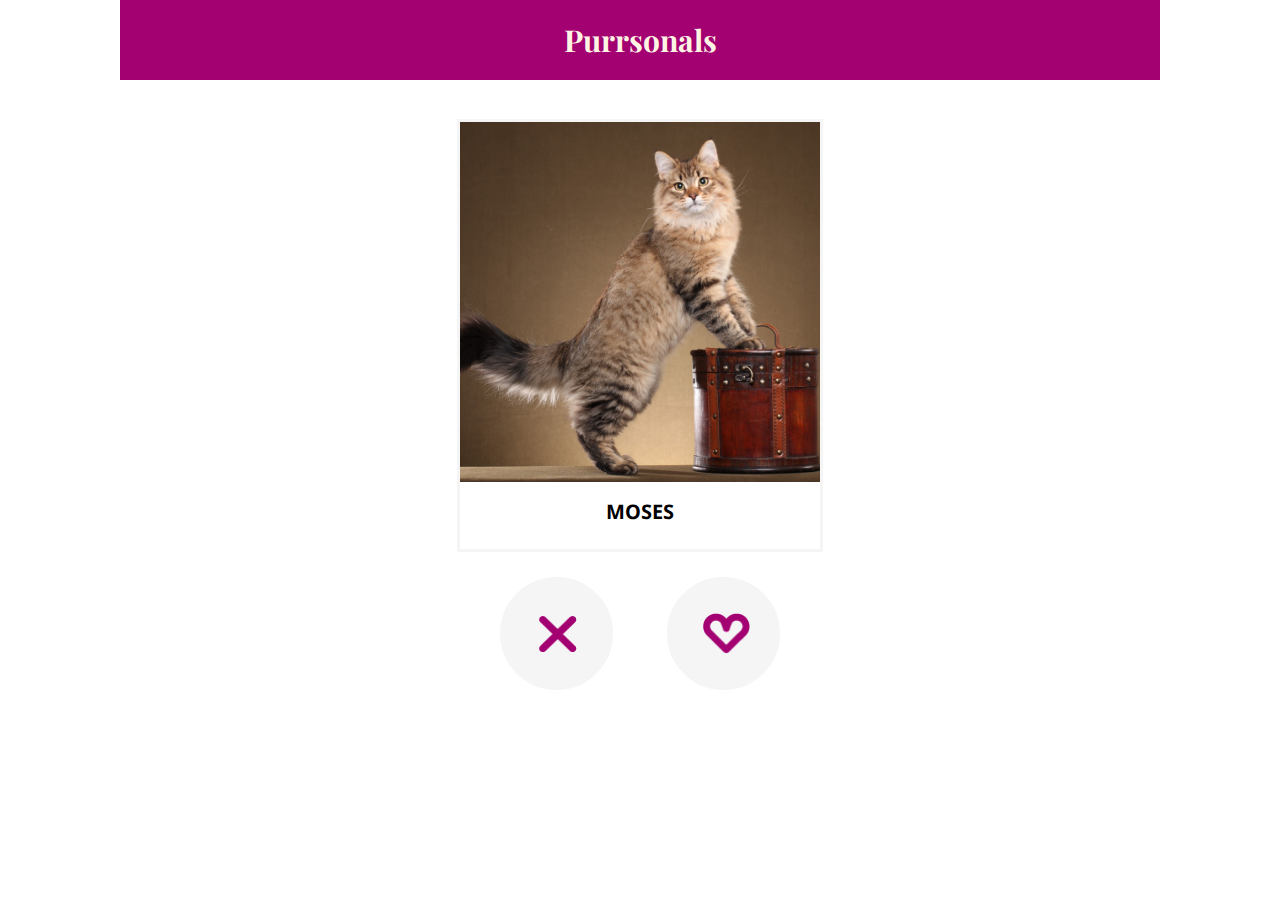
==== kitty-tinder/index.html @ 27590b2a "commit" ====
<!DOCTYPE html>
<html>
<head>
	<title>Purrsonals App</title>
	<meta charset="utf-8">
	<meta name="viewport" content="width=device-width, initial-scale=1" />
	
	<link rel="stylesheet" type="text/css" href="styles.css" media="screen, handheld" />
	<link rel="stylesheet" type="text/css" href="desktop.css" media="screen  and (min-width: 40.5em)" />
		<!--[if (lt IE 9)&(!IEMobile)]>
		<link rel="stylesheet" type="text/css" href="enhanced.css" />
		<![endif]-->
	<link href='https://fonts.googleapis.com/css?family=Droid+Sans:400,700' rel='stylesheet' type='text/css'>
	<link href='https://fonts.googleapis.com/css?family=Playfair+Display:400,700' rel='stylesheet' type='text/css'>
  	<script src="jquery.js"></script>
  	<script src="scripts.js"></script>
</head>
<body id="page">
	<header role="banner">
		<h1> Purrsonals </h1>
    </header>
    <div class="slideshow">
		<div class="cat-images">
			 <div id="randomCatImage"></div>
		</div>
		<div class="end">
			<img src="icons/fish.png" id="fish" >
			<h3> There is no one<br>new around you. </h3>
		</div>
		<div class="cat-name" id="cat-name"></div>
	</div>
    <div class="buttons" id="buttons">
		<div class="dislike" class="btn">  
			<img src="icons/x-transparent.png" id="x">
		</div>
		<div class="like" class="btn"> 
			<img src="icons/heart-transparent.png" id="heart">
		</div>
    </div>
</body>
</html>

<!--http://www.html5rocks.com/en/mobile/responsivedesign/-->
<!--http://bradfrost.com/demo/mobile-first/-->
---- kitty-tinder/styles.css ----
body {
	font-size: 16px;
}

html, body, div, header {
	margin: 0; 
	padding: 0;
	border: 0;
}

img {
	width: 100%;
    height: auto;
    max-width: 100%;
}

.slideshow {
	width: 360.77px;
	border-style: solid;
    border-width: 3px;
	border-color: #F5F5F5;
	margin: 0 auto;
	margin-top: 3%;
	height: 427px;
}

.cat-name {
	font-family: 'Droid Sans', sans-serif;
	font-weight: 700;
	font-size: 1.25em;
	text-align: center;
	margin-top: 12px;
	margin-bottom: 12px;
	text-transform: uppercase;
}

h1 {
	font-family: 'Playfair Display', serif;
	font-weight: 700;
	font-size: 1.875em;
	color: #FFF4E4;
	text-align: center;
}

header[role="banner"] {
	position: relative;
	background: #A30072;
	max-width: 65em;
	display: block;	
	margin: 0 auto;
	overflow: hidden;
}

.cat-images {
	width: 100%;
	height: auto;
}

.buttons {
	width: 17.5em;
	margin: 0 auto;
	margin-top: 25px;
}

.dislike {
	float: left;
	width: 6.563em;
	background: #F5F5F5;
  	border-radius: 4.688em;
  	max-width: 6.563em;
  	max-height: 6.563em;
  	height: 6.563em;
  	border: solid #F5F5F5 4px;
}

.dislike:active {
	background: #E2E2E2;
}

.like {
	float: right;
	width: 6.563em;
	background: #F5F5F5;
  	border-radius: 4.688em;
  	max-width: 6.563em;
  	max-height: 6.563em;
  	height: 6.563em;
  	border: solid #F5F5F5 4px;
}

.like:active {
	background: #E2E2E2;
}

/* 
.btn {
	background: #F5F5F5;
  	border-radius: 4.688em;
  	max-width: 6.563em;
  	max-height: 6.563em;
  	height: 6.563em;
  	border: solid #F5F5F5 4px;
}
 */

.btn:active {
	background: #E2E2E2;
}

#x {
	max-width: 2.350em;
	height: auto;
	margin: 0 auto;
	padding: 2.2em;
    position: relative;
}

#heart {
	max-width: 2.938em;
	height: auto;
	margin: 0 auto;
	padding: 2em;
    position: relative;
}

.end {
	margin: 0 auto;
	width: 100%;
	height: auto;
	display: inline-block;
}

#fish {
	max-width: 168px;
	display: block;
    margin-left: auto;
    margin-right: auto;
    margin-top: 25%;
}

h3 {
	font-family: 'Droid Sans', sans-serif;
	font-weight: 700;
	font-size: 1.25em;
	text-align: center;
	margin-top: 35px;
}
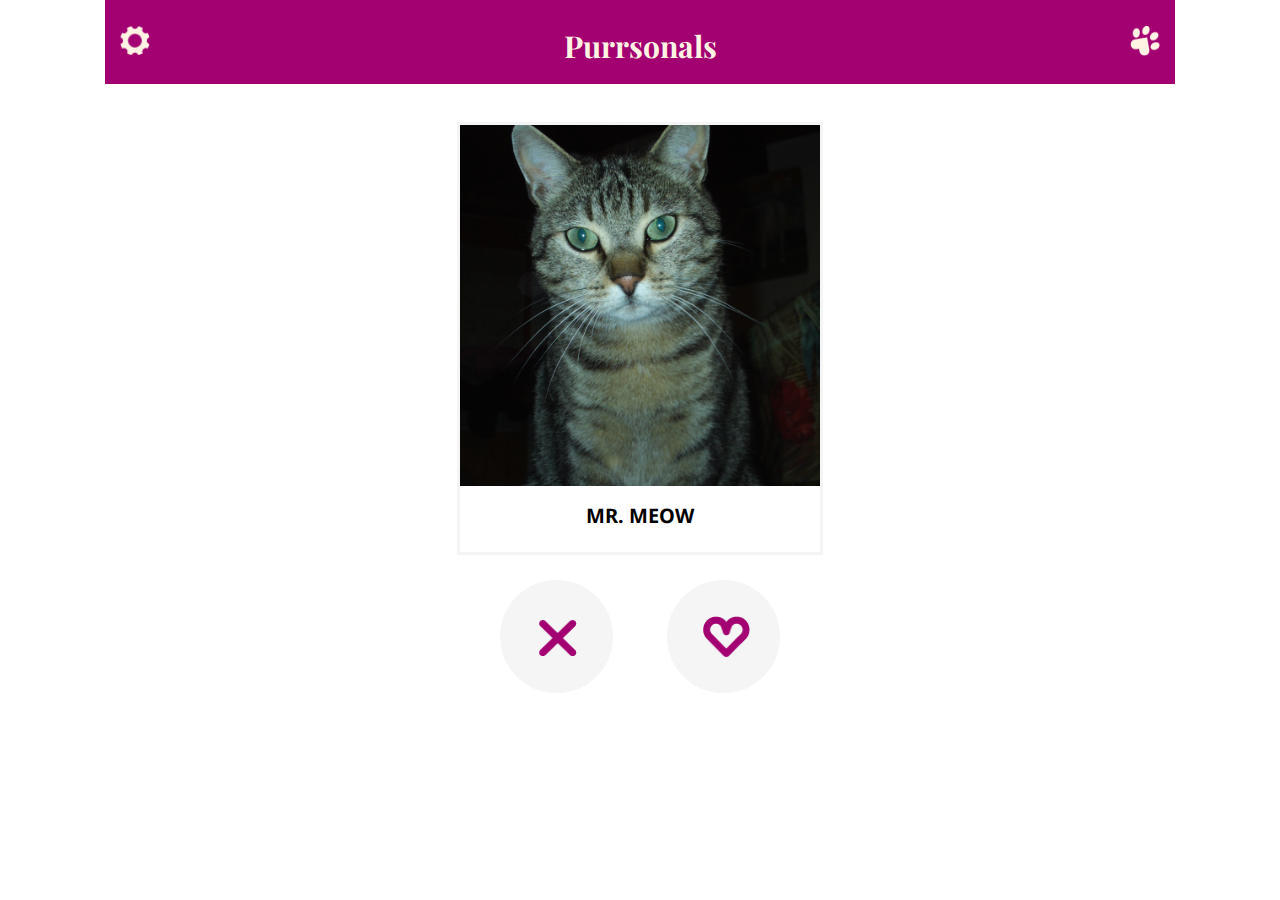
==== commit a143b2b3: "commit" ====
--- a/kitty-tinder/index.html
+++ b/kitty-tinder/index.html
@@ -17,7 +17,9 @@
 </head>
 <body id="page">
 	<header role="banner">
+		<div class="settings"><img src="icons/settings.png"></div>
 		<h1> Purrsonals </h1>
+		<div class="claw"><img src="icons/claw.png"></div>
     </header>
     <div class="slideshow">
 		<div class="cat-images">
--- a/kitty-tinder/styles.css
+++ b/kitty-tinder/styles.css
@@ -6,6 +6,15 @@
 	margin: 0; 
 	padding: 0;
 	border: 0;
+}
+
+header {
+	padding-left: 15px;
+	padding-right: 15px;
+	padding-top: 26px;
+	padding-bottom: 18px;
+	text-align: center;
+	margin: auto;
 }
 
 img {
@@ -39,7 +48,23 @@
 	font-weight: 700;
 	font-size: 1.875em;
 	color: #FFF4E4;
-	text-align: center;
+	margin: 0 auto;
+}
+
+.settings {
+	float: left;
+	width: 30px;
+	height: auto;
+}
+
+.claw {
+	float: right;
+	width: 30px;
+	height: auto;
+}
+
+h1, .settings, .claw {
+	display: inline-block;
 }
 
 header[role="banner"] {
